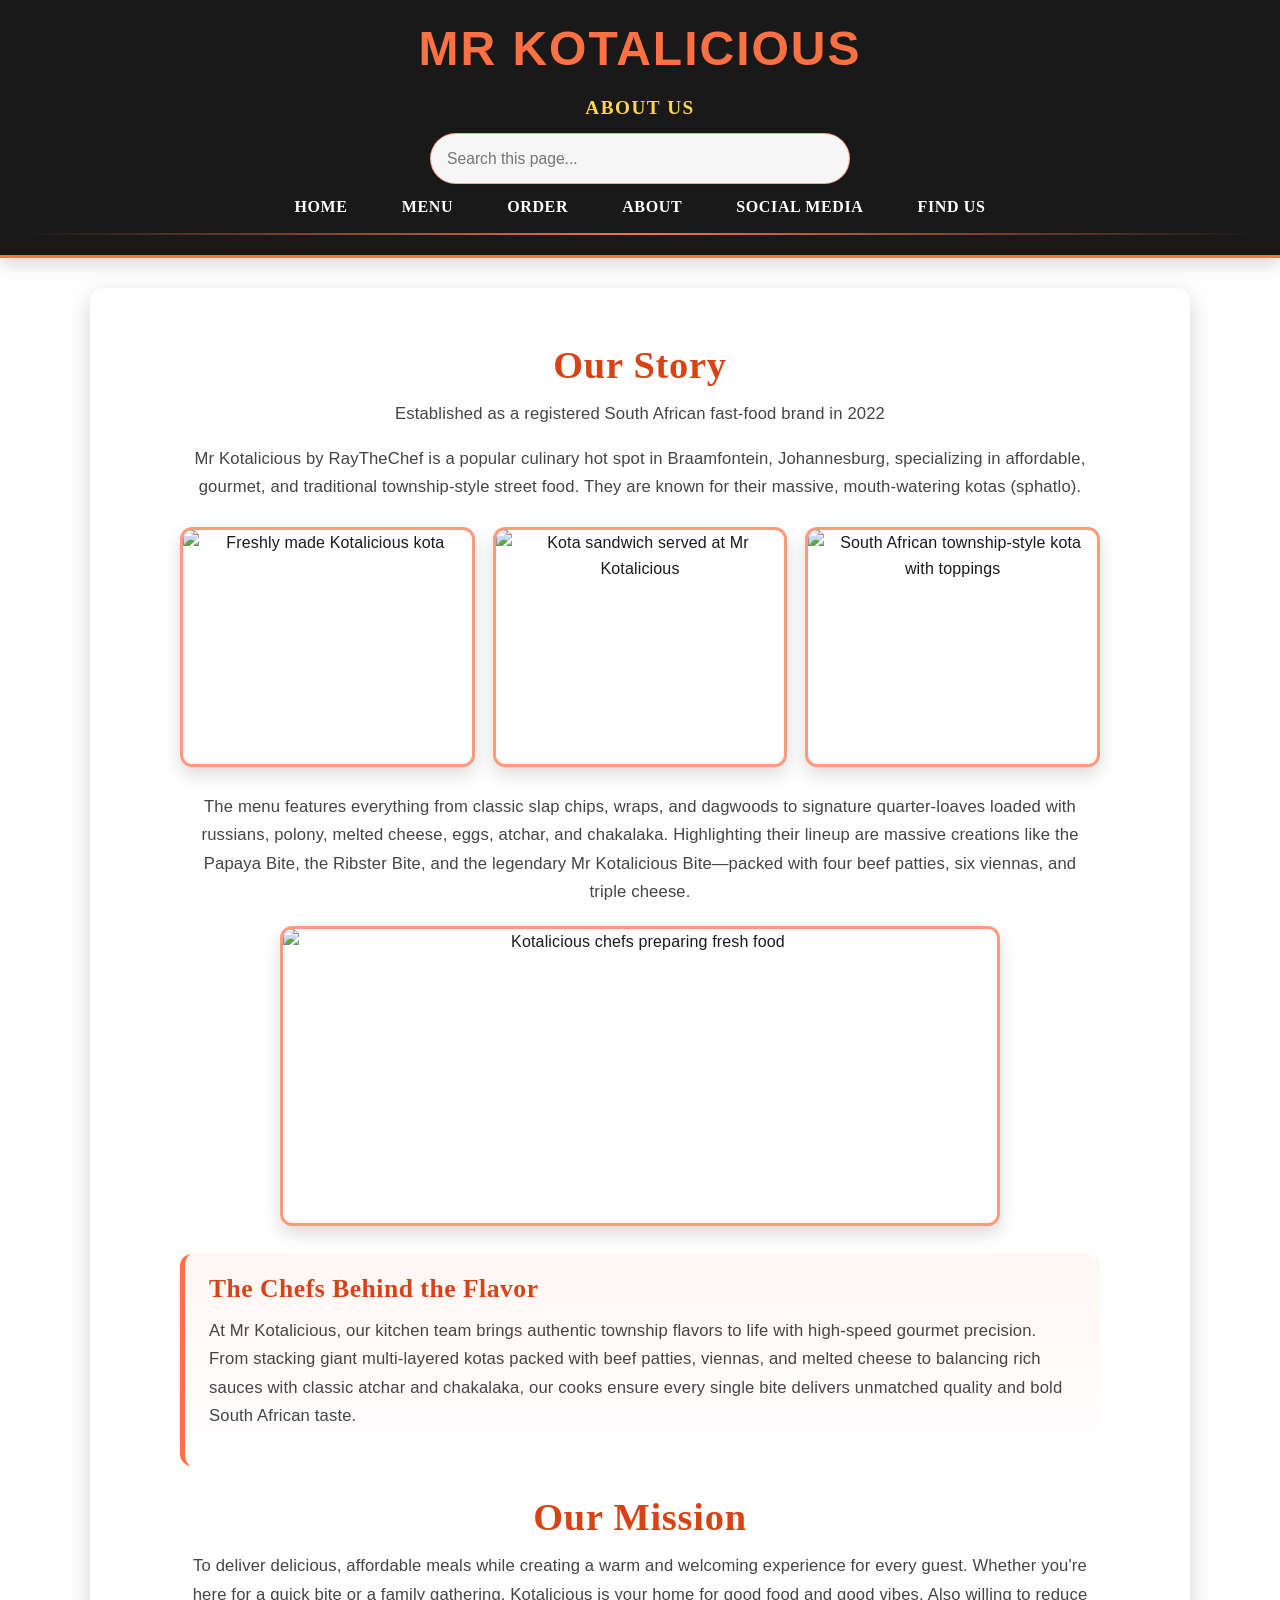
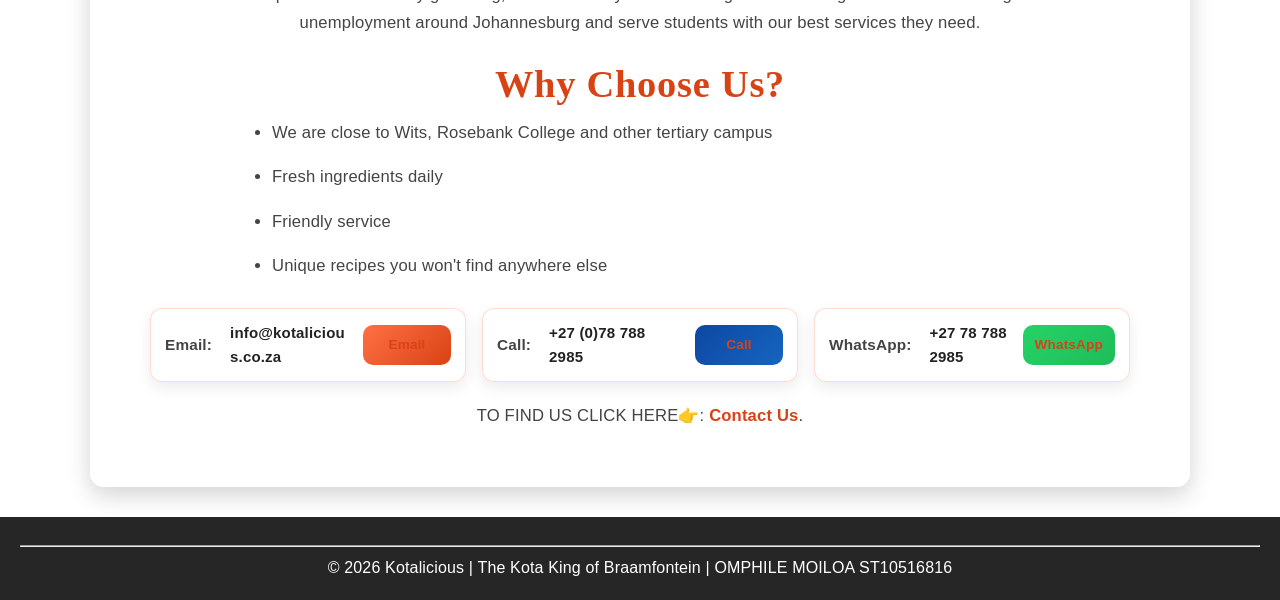
==== about.html @ 1988c243 "Complete website and SEO improvements Co-authored-by: Copilot <223556219+Copilot@users.noreply.githu" ====
<!DOCTYPE html>
<html lang="en">
<head>
  <meta charset="UTF-8">
  <meta name="viewport" content="width=device-width, initial-scale=1.0">
  <title>About Kotalicious | Braamfontein Kota Restaurant</title>
  <meta name="description" content="Meet Mr Kotalicious by RayTheChef, a Braamfontein restaurant serving affordable kotas and South African township street food since 2022.">
  <meta property="og:title" content="About Kotalicious | Braamfontein">
  <meta property="og:description" content="Learn about Mr Kotalicious, our story, chefs and freshly made township street food.">
  <meta property="og:type" content="website">
  <meta property="og:url" content="https://kotalicious.co.za/about.html">
  <link rel="canonical" href="https://kotalicious.co.za/about.html">
  <link rel="stylesheet" href="css/style.css">
</head>
<body class="about-page">
  <!-- Header and main navigation -->
  <header class="site-header">
    <div class="marquee">
      <h1>MR KOTALICIOUS</h1>
    </div>
    <h2>ABOUT US</h2>
    <div class="site-search">
      <input type="search" id="siteSearch" placeholder="Search this page..." aria-label="Search website content">
    </div>
    <!-- Navigation links -->
    <nav>
      <a href="home.html">Home</a>
      <a href="menu.html">Menu</a>
      <a href="order.html">Order</a>
      <a href="about.html">About</a>
      <a href="social-media.html">Social Media</a>
      <a href="find-us.html">Find Us</a>
    </nav>
    <hr color="orange">
  </header>

  <!-- About page story and company information -->
  <main>
    <h2>Our Story</h2>
    <p>Established as a registered South African fast-food brand in 2022</p>
    <p>
      Mr Kotalicious by RayTheChef is a popular culinary hot spot in Braamfontein, Johannesburg, specializing in affordable, gourmet, and traditional township-style street food.
      They are known for their massive, mouth-watering kotas (sphatlo).
    </p>

    <div class="about-gallery">
      <img src="images/kota1.jpeg" srcset="images/kota1.jpeg 1x, images/kota1.jpeg 2x" sizes="(max-width: 600px) 100vw, (max-width: 900px) 50vw, 33vw" alt="Freshly made Kotalicious kota" loading="lazy" decoding="async">
      <img src="images/kota2.jpeg" srcset="images/kota2.jpeg 1x, images/kota2.jpeg 2x" sizes="(max-width: 600px) 100vw, (max-width: 900px) 50vw, 33vw" alt="Kota sandwich served at Mr Kotalicious" loading="lazy" decoding="async">
      <img src="images/kota3.jpeg" srcset="images/kota3.jpeg 1x, images/kota3.jpeg 2x" sizes="(max-width: 600px) 100vw, (max-width: 900px) 50vw, 33vw" alt="South African township-style kota with toppings" loading="lazy" decoding="async">
    </div>

    <p>
      The menu features everything from classic slap chips, wraps, and dagwoods to signature quarter-loaves loaded with russians, polony, melted cheese, eggs, atchar, and chakalaka. Highlighting their lineup are massive creations like the Papaya Bite, the Ribster Bite, and the legendary Mr Kotalicious Bite—packed with four beef patties, six viennas, and triple cheese.
    </p>
    
    <picture>
      <source media="(max-width: 600px)" srcset="images/chefs.jpg">
      <img class="about-feature-image" src="images/chefs.jpg" srcset="images/chefs.jpg 1x, images/chefs.jpg 2x" sizes="(max-width: 600px) 100vw, 720px" alt="Kotalicious chefs preparing fresh food" loading="lazy" decoding="async">
    </picture>

    <div class="chefs-section">
  <h3>The Chefs Behind the Flavor</h3>
  <p>
    At Mr Kotalicious, our kitchen team brings authentic township flavors to life with high-speed gourmet precision. From stacking giant multi-layered kotas packed with beef patties, viennas, and melted cheese to balancing rich sauces with classic atchar and chakalaka, our cooks ensure every single bite delivers unmatched quality and bold South African taste.
  </p>
</div>

    <h2>Our Mission</h2>
    <p>
      To deliver delicious, affordable meals while creating a warm and welcoming experience for every guest. Whether you're here for a quick bite or a family gathering, Kotalicious is your home for good food and good vibes. Also willing to reduce unemployment around Johannesburg and serve students with our best services they need.
    </p>

    <h2>Why Choose Us?</h2>
    <ul>
      <li>We are close to Wits, Rosebank College and other tertiary campus</li>
      <li>Fresh ingredients daily</li>
      <li>Friendly service</li>
      <li>Unique recipes you won't find anywhere else</li>
    </ul>

    <div class="about-contact-strip">
      <div class="about-contact-item">
        <span>Email:</span>
        <strong>info@kotalicious.co.za</strong>
        <div class="about-contact-actions">
          <a class="about-action-btn email-btn" href="mailto:info@kotalicious.co.za">Email</a>
        </div>
      </div>

      <div class="about-contact-item">
        <span>Call:</span>
        <strong>+27 (0)78 788 2985</strong>
        <div class="about-contact-actions">
          <a class="about-action-btn call-btn" href="tel:+27787882985">Call</a>
        </div>
      </div>

      <div class="about-contact-item">
        <span>WhatsApp:</span>
        <strong>+27 78 788 2985</strong>
        <div class="about-contact-actions">
          <a class="about-action-btn whatsapp-btn-about" href="https://wa.me/27787882985" target="_blank" rel="noopener noreferrer">WhatsApp</a>
        </div>
      </div>
    </div>

     <p>TO FIND US CLICK HERE👉: <a href="find-us.html">Contact Us</a>.</P>
  </main>

  <footer>
    <hr>
    <p>&copy; 2026 Kotalicious | The Kota King of Braamfontein | OMPHILE MOILOA ST10516816</p>
  </footer>
  <script src="js/script.js"></script>
</body>
</html>
---- css/style.css ----
/*==========================================================
  BASE STYLES
  This file controls the shared layout, colour theme, spacing,
  background image behaviour, and page-wide visual effects.
==========================================================*/
    * {
      box-sizing: border-box;
    }

    /*==========================================================
      ANIMATION STYLES
    ==========================================================*/
    @keyframes fadeInUp {
      from {
        opacity: 0;
        transform: translateY(22px);
      }
      to {
        opacity: 1;
        transform: translateY(0);
      }
    }

    @keyframes floatUp {
      0%, 100% {
        transform: translateY(0px);
      }
      50% {
        transform: translateY(-6px);
      }
    }

    @keyframes pulseGlow {
      0% {
        box-shadow: 0 0 0 rgba(255, 112, 67, 0.1);
      }
      100% {
        box-shadow: 0 0 18px rgba(255, 112, 67, 0.28);
      }
    }

    @keyframes shimmer {
      0% {
        background-position: -200% 0;
      }
      100% {
        background-position: 200% 0;
      }
    }

    /*==========================================================
      GLOBAL PAGE SETTINGS
      Ensures the site fits correctly on all screen sizes and keeps
      the background image visible without horizontal overflow.
    ==========================================================*/
    html {
      margin: 0;
      padding: 0;
      overflow-x: hidden;
      scroll-behavior: smooth;
    }

    body {
      margin: 0;
      min-width: 320px;
      max-width: 100%;
      overflow-x: hidden;
      animation: fadeInUp 0.7s ease-out both;
    }

    /*==========================================================
      BACKGROUND IMAGES
      Relative paths are used because this stylesheet is inside the
      css folder. The image files live in the parent images folder.
    ==========================================================*/

    img, video, iframe, svg {
      display: block;
      max-width: 100%;
      height: auto;
    }

    a, button, input, textarea {
      max-width: 100%;
    }

    main {
      width: min(1200px, calc(100% - 24px));
      margin: 30px auto;
      animation: fadeInUp 0.8s ease-out both;
      background: transparent;
      border-radius: 16px;
      padding: 20px;
    }

    .site-header {
      width: 100%;
      position: relative;
      z-index: 50;
      overflow: visible;
      animation: fadeInUp 0.6s ease-out both;
    }

/* Animate heading from right to left */
    .move-heading {
      position: relative;
      display: inline-block;
      white-space: nowrap;
      animation: slideRightToLeft 8s linear infinite;
      font-size: 2.5em;
      color: #ff7043;
    }

    @keyframes slideRightToLeft {
      0% {
        transform: translateX(100%);   /* start off-screen to the right */
      }
      100% {
        transform: translateX(-100%);  /* move off-screen to the left */
      }
    }

    /*==========================================================
      NAVIGATION STYLES
    ==========================================================*/
    header {
      overflow: hidden; /* keeps text inside header while sliding */
      background: rgba(0, 0, 0, 0.85);
      color: white;
      padding: 20px;
      text-align: center;
      border-bottom: 3px solid #ff7043;
    }

    .site-search {
      display: flex;
      flex-direction: column;
      justify-content: center;
      width: min(100%, 420px);
      margin: 14px auto 8px;
      position: relative;
    }

    .site-search input {
      width: 100%;
      padding: 12px 16px;
      border-radius: 999px;
      border: 1px solid rgba(255, 112, 67, 0.6);
      background: rgba(255, 255, 255, 0.96);
      color: #222;
      font-size: 0.98rem;
      box-shadow: 0 4px 12px rgba(0, 0, 0, 0.08);
    }

    .site-search input:focus {
      outline: none;
      border-color: #ff7043;
      box-shadow: 0 0 0 3px rgba(255, 112, 67, 0.15);
    }

    .site-search-suggestions {
      position: absolute;
      top: calc(100% + 6px);
      left: 0;
      right: 0;
      display: flex;
      flex-wrap: wrap;
      gap: 8px;
      padding: 8px;
      background: rgba(255, 255, 255, 0.97);
      border: 1px solid rgba(255, 112, 67, 0.25);
      border-radius: 12px;
      box-shadow: 0 10px 20px rgba(0, 0, 0, 0.12);
      overflow: hidden;
      z-index: 30;
      display: none;
    }

    .search-suggestion-item {
      flex: 0 0 auto;
      text-align: center;
      background: #fff;
      border: 1px solid #ff7043;
      color: #333;
      padding: 8px 14px;
      font-size: 0.96rem;
      border-radius: 999px;
      cursor: pointer;
      transition: background 0.2s ease, color 0.2s ease, transform 0.2s ease;
    }

    .search-suggestion-item:hover {
      background: #fff2ee;
      color: #d84315;
      transform: translateY(-1px);
    }

    header h1 {
      font-size: 2.5em;
      color: #ff7043;
      margin-bottom: 10px;
      font-family: Arial, sans-serif;
    }

    nav {
      margin-top: 15px;
    }

    nav a {
      color: white;
      text-decoration: none;
      margin: 0 15px;
      font-size: 1.1em;
      transition: color 0.3s;
      font-family: Cinzel, serif;
    }

    nav a:hover {
      color: #ff7043;
      transform: translateY(-1px);
      transition: color 0.2s ease, transform 0.2s ease;
    }
    body {
      min-height: 100vh;
    }
     main {
      text-align: center;
      padding: 20px;
    }

    .video-wrap {
      display: flex;
      justify-content: center;
      align-items: center;
      width: 100%;
      margin: 20px auto;
      animation: floatUp 4s ease-in-out infinite;
    }

    video {
      width: min(80%, 600px);
      display: block;
      border: 3px solid #ff7043;
      border-radius: 10px;
      margin: 0 auto;
      box-shadow: 0 12px 26px rgba(0, 0, 0, 0.2);
    }

    /*==========================================================
      BUTTON STYLES
    ==========================================================*/
    .cta-buttons {
      margin: 30px 0;
      display: flex;
      justify-content: center;
      gap: 15px;
      flex-wrap: wrap;
    }

    .cta-buttons a {
      display: inline-block;
      padding: 12px 30px;
      background-color: #ff7043;
      color: white;
      text-decoration: none;
      font-size: 1.1em;
      font-weight: bold;
      border-radius: 25px;
      transition: background-color 0.3s ease, transform 0.2s ease, box-shadow 0.2s ease;
      border: 2px solid #ff7043;
      animation: pulseGlow 2.2s ease-in-out infinite alternate;
    }

    .cta-buttons a:hover {
      background-color: #e64a19;
      border-color: #e64a19;
      transform: translateY(-2px) scale(1.02);
    }

    .cta-buttons a.secondary {
      background-color: transparent;
      color: #ff7043;
    }

    .cta-buttons a.secondary:hover {
      background-color: #ff7043;
      color: white;
    }

    .hours-section {
      background-color: rgba(0, 0, 0, 0.66);
      padding: 30px;
      margin: 30px auto;
      border-radius: 10px;
      max-width: 500px;
      color: white;
    }

    .hours-section h3 {
      color: #ff7043;
      margin-top: 0;
      font-size: 1.5em;
    }

    .hours-section ul {
      list-style: none;
      padding: 0;
      margin: 15px 0;
    }

    .hours-section li {
      display: flex;
      justify-content: space-between;
      padding: 8px 0;
      border-bottom: 1px solid rgba(255, 112, 67, 0.3);
    }

    .hours-section li:last-child {
      border-bottom: none;
    }

    .hours-section .day {
      font-weight: bold;
    }

    .hours-section .time {
      color: #ff7043;
    }

    /*========================================================== menu styles ============================================*/
    /*==========================================================
      MENU & CARD STYLES
    ==========================================================*/
    .menu-grid {
      display: grid;
      grid-template-columns: repeat(3, minmax(0, 1fr));
      gap: 20px;
      margin-top: 20px;
    }

    .menu-card {
      background: rgba(255, 255, 255, 0.68);
      border-radius: 15px;
      padding: 15px;
      box-shadow: 0 6px 18px rgba(0, 0, 0, 0.2);
      text-align: left;
      color: #333;
      display: flex;
      flex-direction: column;
      height: 100%;
      transition: transform 0.25s ease, box-shadow 0.25s ease;
      animation: fadeInUp 0.7s ease-out both;
      cursor: pointer;
    }

    .menu-card:focus-visible {
      outline: 3px solid #ff7043;
      outline-offset: 4px;
    }

    .menu-card:hover {
      transform: translateY(-6px) scale(1.01);
      box-shadow: 0 12px 24px rgba(0, 0, 0, 0.22);
    }

    .menu-card img {
      width: 100%;
      height: 180px;
      object-fit: cover;
      border-radius: 10px;
      margin-bottom: 10px;
      display: block;
      transition: transform 0.3s ease, filter 0.3s ease;
    }

    .menu-card:hover img {
      transform: scale(1.02);
      filter: saturate(1.1);
    }

    .chips-card {
      margin: 0;
      max-width: none;
      width: 100%;
      min-height: 100%;
      display: flex;
      flex-direction: column;
    }

    .chips-image {
      width: 100%;
      height: 180px;
      object-fit: cover;
      border-radius: 10px;
      display: block;
      flex-shrink: 0;
    }

    .menu-card h3 {
      margin: 0 0 8px;
      color: #d84315;
    }

    .menu-card p {
      margin: 4px 0;
      line-height: 1.5;
      color: #FFD700;
    }

    .price {
      font-weight: bold;
      color: #0d47a1;
      margin-top: 8px;
    }

    .menu-cta-wrap {
      display: flex;
      justify-content: center;
      margin: 28px 0 10px;
    }

    .menu-order-btn {
      display: inline-block;
      width: min(100%, 420px);
      padding: 16px 28px;
      background: linear-gradient(135deg, #ff7043, #f4511e);
      color: #fff;
      text-decoration: none;
      text-align: center;
      font-weight: 700;
      font-size: 1.1rem;
      letter-spacing: 0.04em;
      text-transform: uppercase;
      border-radius: 12px;
      box-shadow: 0 8px 18px rgba(255, 112, 67, 0.25);
      transition: transform 0.2s ease, box-shadow 0.2s ease;
      animation: pulseGlow 2.4s ease-in-out infinite alternate;
    }

    .menu-order-btn:hover {
      transform: translateY(-2px) scale(1.01);
      box-shadow: 0 10px 22px rgba(255, 112, 67, 0.35);
    }

    .menu-lightbox {
      position: fixed;
      inset: 0;
      background: rgba(0, 0, 0, 0.82);
      display: none;
      align-items: center;
      justify-content: center;
      padding: 20px;
      z-index: 9999;
    }

    .menu-lightbox.is-open {
      display: flex;
    }

    .menu-lightbox-content {
      position: relative;
      width: min(90vw, 880px);
      background: rgba(255, 255, 255, 0.08);
      border-radius: 18px;
      padding: 18px;
      display: flex;
      align-items: center;
      justify-content: center;
      gap: 12px;
      box-shadow: 0 20px 45px rgba(0, 0, 0, 0.3);
    }

    .menu-lightbox-image-wrap {
      flex: 1;
      display: flex;
      align-items: center;
      justify-content: center;
      min-height: 320px;
      max-height: 70vh;
      overflow: hidden;
      border-radius: 12px;
      background: rgba(0, 0, 0, 0.22);
    }

    .menu-lightbox-image-wrap img {
      display: block;
      width: 100%;
      max-height: 70vh;
      object-fit: contain;
      border-radius: 12px;
      user-select: none;
      -webkit-user-drag: none;
    }

    .menu-lightbox-close,
    .menu-lightbox-arrow {
      border: none;
      background: rgba(255, 255, 255, 0.2);
      color: #fff;
      border-radius: 50%;
      width: 44px;
      height: 44px;
      font-size: 2rem;
      line-height: 1;
      cursor: pointer;
      transition: transform 0.2s ease, background 0.2s ease;
    }

    .menu-lightbox-close:hover,
    .menu-lightbox-arrow:hover {
      transform: scale(1.08);
      background: rgba(255, 255, 255, 0.3);
    }

    .menu-lightbox-close {
      position: absolute;
      top: 12px;
      right: 12px;
      z-index: 2;
    }

    .menu-lightbox-arrow {
      font-weight: 700;
      flex-shrink: 0;
    }

    @media (max-width: 768px) {
      .site-header {
        padding: 16px 12px 10px;
      }

      .site-header nav {
        gap: 8px 10px;
      }

      .site-header nav a {
        font-size: 0.82rem;
      }

      body {
        background-attachment: scroll;
      }

      main {
        width: min(100%, calc(100% - 18px));
        padding: 14px;
      }
    }

    @media (max-width: 480px) {
      .site-header h2 {
        font-size: 0.9rem;
      }

      .marquee h1 {
        font-size: 1.7rem;
      }

      .hours-section li,
      .hours-box li {
        flex-direction: column;
        align-items: flex-start;
        gap: 6px;
      }

      .cta-buttons a,
      .cta-button {
        width: 100%;
        text-align: center;
      }
    }

    /*======================================================order page styles============================================*/
    .site-header {
      background: rgba(0, 0, 0, 0.9);
      color: white;
      padding: 20px 20px 12px;
      text-align: center;
      border-bottom: 3px solid #ff7043;
      box-shadow: 0 4px 20px rgba(0, 0, 0, 0.2);
    }

    .marquee {
      overflow: hidden;
      white-space: nowrap;
      margin-bottom: 8px;
    }

    .marquee h1 {
      display: inline-block;
      color: #ff7043;
      font-size: clamp(2rem, 4vw, 3rem);
      font-family: Arial, sans-serif;
      letter-spacing: 2px;
      animation: slideRightToLeft 8s linear infinite;
      text-transform: uppercase;
    }

    .site-header h2 {
      color: #ffd54f;
      font-size: 1.2rem;
      letter-spacing: 0.08em;
      margin-bottom: 14px;
      text-transform: uppercase;
    }

    .site-header nav {
      display: flex;
      justify-content: center;
      flex-wrap: wrap;
      gap: 12px 18px;
      margin-top: 10px;
    }

    .site-header nav a {
      color: white;
      text-decoration: none;
      font-size: 1rem;
      font-weight: 700;
      letter-spacing: 0.04em;
      text-transform: uppercase;
      transition: color 0.3s ease;
    }

    .site-header nav a:hover {
      color: #ff7043;
    }

    .site-header hr {
      border: 0;
      height: 2px;
      background: linear-gradient(to right, transparent, #ff7043, transparent);
      margin-top: 14px;
    }

    body {
      background-image: url('../images/backmenu.jpg');
      background-size: cover;
      background-repeat: no-repeat;
      background-position: center center;
      background-attachment: fixed;
      color: #1a1a1a;
    }

    main {
      max-width: 1200px;
      margin: 30px auto;
      padding: 25px;
      background: rgba(255, 255, 255, 0.82);
      border-radius: 16px;
      box-shadow: 0 10px 30px rgba(0, 0, 0, 0.28);
    }

    .container {
      display: grid;
      grid-template-columns: minmax(0, 2fr) minmax(260px, 1fr);
      gap: 30px;
      align-items: start;
    }

    .order-section {
      background: rgba(255, 255, 255, 0.6);
      border-radius: 12px;
      padding: 10px 0;
    }

    .order-section h2 {
      color: #ff7043;
      margin-bottom: 20px;
      font-size: clamp(1.8rem, 3vw, 2.4rem);
      text-transform: uppercase;
      letter-spacing: 0.04em;
    }

    .customer-info {
      background: linear-gradient(180deg, rgba(255,247,244,0.8) 0%, rgba(255,255,255,0.68) 100%);
      padding: 22px 20px;
      border-radius: 12px;
      margin-bottom: 24px;
      border: 1px solid rgba(255, 112, 67, 0.2);
      border-left: 5px solid #ff7043;
      box-shadow: 0 5px 18px rgba(0, 0, 0, 0.06);
    }

    .customer-info h3,
    .menu-items h3,
    .summary-section h3 {
      color: #d84315;
      margin-bottom: 16px;
      font-size: 1.5rem;
      text-transform: uppercase;
    }

    .form-group {
      margin-bottom: 16px;
    }

    label {
      display: block;
      font-weight: 700;
      margin-bottom: 7px;
      color: #333;
    }

    input,
    textarea {
      width: 100%;
      padding: 12px 14px;
      border: 1px solid #e0d9d3;
      border-radius: 8px;
      font-size: 1rem;
      font-family: Arial, sans-serif;
      background: white;
      color: #222;
    }

    input:focus,
    textarea:focus {
      outline: none;
      border-color: #ff7043;
      box-shadow: 0 0 0 3px rgba(255, 112, 67, 0.12);
    }

    .menu-items {
      margin-top: 22px;
    }

    .menu-items p strong {
      color: #d84315;
      font-size: 0.95rem;
      letter-spacing: 0.04em;
    }

    .menu-items table {
      width: 100%;
      border-collapse: collapse;
      background: rgba(255, 255, 255, 0.68);
      border: 1px solid rgba(255, 112, 67, 0.25);
      border-radius: 12px;
      overflow: hidden;
      box-shadow: 0 5px 18px rgba(0, 0, 0, 0.08);
    }

    .menu-items td {
      padding: 18px 14px;
      vertical-align: top;
      border-bottom: 1px solid #f2e5dd;
      background: #fff;
    }

    .menu-items tr:last-child td {
      border-bottom: none;
    }

    .menu-items img {
      width: 220px;
      height: 180px;
      object-fit: cover;
      border-radius: 10px;
      border: 3px solid #ff7043;
      display: block;
      margin: 0 auto;
      box-shadow: 0 8px 18px rgba(0, 0, 0, 0.13);
    }

    .menu-items h3 {
      color: #ff7043;
      font-size: 1.3rem;
      margin-bottom: 8px;
    }

    .menu-items p {
      color: #555;
      line-height: 1.5;
      margin: 6px 0;
    }

    .menu-items strong {
      color: #0d47a1;
      font-size: 1.1rem;
    }

    .quantity-control {
      display: inline-flex;
      align-items: center;
      border: 1px solid #f0c7b8;
      border-radius: 8px;
      overflow: hidden;
      margin-top: 10px;
      background: #fffaf7;
    }

    .quantity-control button {
      background: #ff7043;
      color: white;
      border: none;
      width: 34px;
      height: 34px;
      font-size: 1.3rem;
      font-weight: bold;
      cursor: pointer;
      transition: background 0.25s ease;
    }

    .quantity-control button:hover {
      background: #e64a19;
    }

    .quantity-control input {
      width: 52px;
      height: 34px;
      border: none;
      border-left: 1px solid #f0c7b8;
      border-right: 1px solid #f0c7b8;
      padding: 0;
      text-align: center;
      font-weight: bold;
      color: #333;
      background: white;
    }

    .summary-section {
      background: linear-gradient(180deg, #fffaf7 0%, #fff 100%);
      padding: 22px 18px;
      border-radius: 12px;
      border: 2px solid #ff7043;
      position: sticky;
      top: 20px;
      box-shadow: 0 10px 24px rgba(0, 0, 0, 0.1);
      animation: fadeInUp 0.8s ease-out both;
    }

    .order-summary {
      max-height: 320px;
      overflow-y: auto;
      margin-bottom: 16px;
      padding: 12px;
      background: white;
      border: 1px solid #f2e5dd;
      border-radius: 8px;
      color: #555;
    }

    .summary-item {
      display: flex;
      justify-content: space-between;
      gap: 12px;
      padding: 10px 0;
      border-bottom: 1px solid #f2e5dd;
      font-size: 0.95rem;
    }

    .summary-item:last-child {
      border-bottom: none;
    }

    .summary-total {
      background: linear-gradient(135deg, #ff7043, #f4511e);
      color: white;
      padding: 14px 16px;
      border-radius: 8px;
      text-align: center;
      font-size: 1.2rem;
      font-weight: bold;
      margin-bottom: 16px;
      box-shadow: 0 8px 18px rgba(255, 112, 67, 0.25);
    }

    .whatsapp-btn {
      width: 100%;
      padding: 15px 18px;
      background: #25d366;
      color: white;
      border: none;
      border-radius: 8px;
      font-size: 1.05rem;
      font-weight: bold;
      letter-spacing: 0.03em;
      cursor: pointer;
      transition: transform 0.2s ease, background 0.2s ease;
      display: flex;
      align-items: center;
      justify-content: center;
      gap: 10px;
      animation: pulseGlow 2.5s ease-in-out infinite alternate;
    }

    .whatsapp-btn:hover {
      background: #1ebc5a;
      transform: translateY(-1px);
    }

    .whatsapp-btn:disabled {
      background: #cfd8dc;
      cursor: not-allowed;
      transform: none;
    }

    .empty-message {
      color: #999;
      text-align: center;
      padding: 20px 10px;
      font-style: italic;
    }

    @media (max-width: 900px) {
      .container {
        grid-template-columns: 1fr;
      }

      .summary-section {
        position: relative;
        top: auto;
      }
    }

    @media (max-width: 600px) {
      .site-header {
        padding: 18px 12px 10px;
      }

      .site-header nav {
        gap: 8px 12px;
      }

      .site-header nav a {
        font-size: 0.82rem;
      }

      .menu-items img {
        width: 100%;
        max-width: 220px;
      }

      .menu-items td {
        display: block;
        width: 100%;
      }

      .menu-items table,
      .menu-items tbody,
      .menu-items tr {
        display: block;
      }

      .menu-items tr {
        margin-bottom: 12px;
      }
    }

        /*======================================================about page styles============================================*/

    .about-page main {
      padding: 30px 20px 40px;
      text-align: center;
      max-width: 1100px;
      margin: 30px auto;
      background: rgba(255, 255, 255, 0.68);
      border-radius: 14px;
      box-shadow: 0 8px 24px rgba(0, 0, 0, 0.18);
    }

    .about-page main h2 {
      color: #d84315;
      margin: 24px 0 12px;
      font-size: clamp(1.8rem, 3vw, 2.4rem);
    }

    .about-page main p,
    .about-page main li {
      color: #444;
      line-height: 1.7;
      max-width: 900px;
      margin: 0 auto 16px;
      font-size: 1.04rem;
    }

    .about-page .about-gallery {
      display: grid;
      grid-template-columns: repeat(auto-fit, minmax(220px, 1fr));
      gap: 18px;
      margin: 26px auto;
      max-width: 920px;
    }

    .about-page .about-gallery img,
    .about-page .about-feature-image {
      width: 100%;
      height: 240px;
      object-fit: cover;
      border-radius: 12px;
      box-shadow: 0 8px 18px rgba(0, 0, 0, 0.14);
      border: 3px solid rgba(255, 112, 67, 0.7);
      display: block;
      transition: transform 0.3s ease, box-shadow 0.3s ease;
      animation: fadeInUp 0.8s ease-out both;
    }

    .about-page .about-gallery img:hover,
    .about-page .about-feature-image:hover {
      transform: scale(1.02) translateY(-2px);
      box-shadow: 0 12px 24px rgba(0, 0, 0, 0.18);
    }

    .about-page .about-feature-image {
      max-width: 720px;
      margin: 20px auto;
      height: 300px;
    }

    .about-page .chefs-section {
      background: linear-gradient(180deg, #fff7f4 0%, #ffffff 100%);
      border-left: 5px solid #ff7043;
      border-radius: 12px;
      padding: 20px 24px;
      margin: 28px auto;
      max-width: 920px;
      text-align: left;
      animation: fadeInUp 0.8s ease-out both;
      transition: transform 0.25s ease;
    }

    .about-page .chefs-section:hover {
      transform: translateY(-3px);
    }

    .about-page .chefs-section h3 {
      color: #d84315;
      margin-bottom: 12px;
      font-size: 1.6rem;
    }

    .about-page ul {
      max-width: 780px;
      margin: 0 auto 20px;
      padding-left: 22px;
      text-align: left;
    }

    .about-page a {
      color: #d84315;
      font-weight: bold;
      text-decoration: none;
    }

    .about-contact-strip {
      display: flex;
      flex-wrap: wrap;
      justify-content: center;
      gap: 16px;
      margin: 28px auto 20px;
      max-width: 980px;
    }

    .about-contact-item {
      display: flex;
      align-items: center;
      gap: 12px;
      background: rgba(255, 255, 255, 0.8);
      border: 1px solid rgba(255, 112, 67, 0.25);
      border-radius: 12px;
      padding: 12px 14px;
      box-shadow: 0 6px 16px rgba(0, 0, 0, 0.08);
      min-width: 260px;
      flex: 1 1 260px;
      justify-content: space-between;
    }

    .about-contact-item span {
      color: #444;
      font-weight: 700;
      font-size: 0.96rem;
      margin-right: 6px;
    }

    .about-contact-item strong {
      color: #222;
      font-size: 0.94rem;
      flex: 1;
      min-width: 0;
      overflow-wrap: anywhere;
      text-align: left;
    }

    .about-contact-actions {
      display: flex;
      justify-content: flex-end;
      flex-shrink: 0;
    }

    .about-action-btn {
      display: inline-flex;
      align-items: center;
      justify-content: center;
      min-width: 88px;
      padding: 9px 12px;
      border-radius: 10px;
      color: #fff;
      font-size: 0.85rem;
      font-weight: 700;
      text-decoration: none;
      transition: transform 0.2s ease, filter 0.2s ease;
    }

    .about-action-btn:hover {
      transform: translateY(-1px);
      filter: brightness(1.05);
    }

    .email-btn {
      background: linear-gradient(135deg, #ff7043, #d84315);
    }

    .call-btn {
      background: linear-gradient(135deg, #0d47a1, #1565c0);
    }

    .whatsapp-btn-about {
      background: linear-gradient(135deg, #25d366, #1ebc5a);
    }

    @media (max-width: 640px) {
      .about-contact-item {
        flex-direction: column;
        align-items: flex-start;
      }

      .about-contact-actions {
        width: 100%;
        justify-content: stretch;
      }

      .about-action-btn {
        width: 100%;
      }
    }

        /*======================================================social media page styles============================================*/

    .social-page main {
      max-width: 1200px;
      margin: 30px auto;
      padding: 20px;
    }

    .social-page .testimonials-header {
      text-align: center;
      background: rgba(255, 255, 255, 0.7);
      padding: 30px;
      border-radius: 12px;
      margin-bottom: 30px;
      box-shadow: 0 4px 15px rgba(0, 0, 0, 0.25);
      border-top: 4px solid #ff7043;
    }

    .social-page .testimonials-header h2 {
      color: #ff7043;
      font-size: clamp(1.8rem, 3vw, 2.4rem);
      margin-bottom: 10px;
    }

    .social-page .testimonials-header p {
      color: #666;
      font-size: 1.05em;
      line-height: 1.6;
    }

    .social-page .testimonials-container {
      display: grid;
      grid-template-columns: repeat(auto-fit, minmax(280px, 1fr));
      gap: 20px;
      margin-bottom: 40px;
      justify-items: center;
      align-items: stretch;
    }

    .social-page .testimonial-card {
      background: rgba(255, 255, 255, 0.68);
      padding: 20px;
      border-radius: 12px;
      box-shadow: 0 6px 18px rgba(0, 0, 0, 0.15);
      border-left: 5px solid #ff7043;
      position: relative;
      overflow: hidden;
      animation: fadeInUp 0.8s ease-out both;
      transition: transform 0.25s ease, box-shadow 0.25s ease;
      display: flex;
      flex-direction: column;
      align-items: center;
      text-align: center;
      width: min(100%, 360px);
      max-width: 100%;
    }

    .social-page .testimonial-card:hover {
      transform: translateY(-5px);
      box-shadow: 0 12px 24px rgba(0, 0, 0, 0.18);
    }

    .social-page .social-gallery-item {
      cursor: pointer;
    }

    .social-page .social-gallery-item:focus-visible {
      outline: 3px solid #ff7043;
      outline-offset: 4px;
    }

    .social-page .testimonial-card::before {
      content: '"';
      position: absolute;
      top: 8px;
      right: 18px;
      font-size: 3em;
      color: #ff7043;
      opacity: 0.24;
    }

    .social-page .testimonial-card img {
      width: min(100%, 300px);
      height: 200px;
      object-fit: cover;
      border-radius: 10px;
      border: 3px solid rgba(255, 112, 67, 0.7);
      margin: 0 auto 16px;
      display: block;
      order: 0;
    }

    .social-page .stars {
      color: #ffc107;
      font-size: 1.25em;
      margin-bottom: 12px;
      letter-spacing: 2px;
      order: 1;
    }

    .social-page .testimonial-card p {
      color: #444;
      font-size: 0.98rem;
      line-height: 1.7;
      margin-bottom: 15px;
      order: 2;
      width: 100%;
    }

    .social-page .customer-info {
      display: flex;
      align-items: center;
      justify-content: center;
      gap: 12px;
      padding-top: 12px;
      border-top: 1px solid #f0e1d8;
      width: 100%;
      order: 3;
    }

    .social-page .customer-info div:first-child {
      width: 46px;
      height: 46px;
      border-radius: 50%;
      background: #ff7043;
      color: white;
      display: flex;
      align-items: center;
      justify-content: center;
      font-weight: bold;
      font-size: 1.05rem;
      flex-shrink: 0;
    }

    .social-page .customer-info h4 {
      margin: 0;
      color: #333;
      font-size: 1rem;
    }

    .social-page .customer-info p {
      margin: 2px 0 0;
      color: #888;
      font-size: 0.85rem;
    }

    .social-page .social-media-section {
      background: rgba(249, 247, 247, 0.68);
      padding: 30px;
      border-radius: 12px;
      box-shadow: 0 4px 15px rgba(0, 0, 0, 0.2);
      margin-bottom: 30px;
    }

    .social-page .social-media-section h2 {
      color: #ff7043;
      font-size: clamp(1.7rem, 2.4vw, 2.2rem);
      text-align: center;
      margin-bottom: 26px;
    }

    .social-page .social-buttons {
      display: grid;
      grid-template-columns: repeat(auto-fit, minmax(260px, 1fr));
      gap: 20px;
      margin-bottom: 30px;
    }

    .social-page .social-buttons a {
      display: flex;
      align-items: center;
      justify-content: center;
      gap: 10px;
      padding: 18px 20px;
      border-radius: 10px;
      text-decoration: none;
      color: white;
      font-weight: bold;
      font-size: 1.03rem;
      transition: transform 0.2s ease, box-shadow 0.2s ease;
      box-shadow: 0 5px 14px rgba(0, 0, 0, 0.15);
      min-height: 64px;
      border: 2px solid transparent;
      opacity: 1;
      visibility: visible;
    }

    .social-page .social-buttons a:hover {
      transform: translateY(-3px) scale(1.01);
      box-shadow: 0 8px 18px rgba(0, 0, 0, 0.2);
    }

    /* Facebook button styling */
    .social-page .social-btn.facebook-btn {
      background: linear-gradient(135deg, #1877F2 0%, #0A66C2 100%);
    }

    /* TikTok button styling */
    .social-page .social-btn.tiktok-btn {
      background: linear-gradient(135deg, #000000 0%, #25F4EE 100%);
      color: #ffffff;
      border-color: rgba(255, 255, 255, 0.2);
    }

    .social-page .social-feeds {
      display: grid;
      grid-template-columns: repeat(auto-fit, minmax(280px, 1fr));
      gap: 20px;
    }

    .social-page .feed-container {
      background: rgba(0, 0, 0, 0.9);
      padding: 18px 16px;
      border-radius: 10px;
      text-align: center;
      color: white;
      min-height: 210px;
      display: flex;
      flex-direction: column;
      align-items: center;
      justify-content: center;
      border: 1px solid rgba(255, 112, 67, 0.35);
    }

    .social-page .feed-container div:first-child {
      font-size: 1.3em;
      font-weight: bold;
      margin-bottom: 8px;
      color: #ff7043;
    }

    .social-page .feed-container .feed-description,
    .social-page .feed-container p {
      color: #e8e8e8;
      line-height: 1.7;
      margin-bottom: 16px;
      font-size: 0.96rem;
    }

    .social-page .feed-container a {
      display: inline-block;
      padding: 10px 18px;
      background: #ff7043;
      color: white;
      text-decoration: none;
      border-radius: 7px;
      font-weight: bold;
      margin-top: 4px;
    }

    .social-page .rating-section {
      text-align: center;
      margin-top: 30px;
      padding: 26px 20px;
      background: linear-gradient(135deg, #ff7043 0%, #e64a19 100%);
      border-radius: 12px;
      color: white;
      box-shadow: 0 8px 18px rgba(228, 82, 30, 0.25);
    }

    .social-page .rating-section h3 {
      font-size: 1.6em;
      margin-bottom: 10px;
    }

    .social-page .rating-section .stars {
      color: #ffe082;
      font-size: 2em;
      letter-spacing: 5px;
      margin-bottom: 10px;
    }

    .social-page .rating-section img {
      display: block;
      width: min(100%, 650px);
      height: 200px;
      object-fit: cover;
      border-radius: 12px;
      margin: 14px auto 12px;
      border: 3px solid rgba(255, 255, 255, 0.5);
    }

    .social-page .social-order-wrap {
      display: flex;
      justify-content: center;
      margin-top: 20px;
    }

    .social-page .social-order-btn {
      display: inline-block;
      width: min(100%, 420px);
      padding: 16px 28px;
      border-radius: 12px;
      background: linear-gradient(135deg, #ff7043, #f4511e);
      color: #ffffff;
      text-decoration: none;
      text-transform: uppercase;
      letter-spacing: 0.04em;
      font-weight: 700;
      text-align: center;
      box-shadow: 0 8px 18px rgba(255, 112, 67, 0.25);
      transition: transform 0.2s ease, box-shadow 0.2s ease;
      animation: pulseGlow 2.5s ease-in-out infinite alternate;
    }

    .social-page .social-order-btn:hover {
      transform: translateY(-2px);
      box-shadow: 0 10px 22px rgba(255, 112, 67, 0.35);
    }

    @media (max-width: 768px) {
      .social-page .testimonials-container,
      .social-page .social-buttons,
      .social-page .social-feeds {
        grid-template-columns: 1fr;
      }

      .social-page .testimonial-card {
        width: 100%;
      }

      .social-page .testimonial-card img {
        width: min(100%, 260px);
      }

      .social-page .testimonials-header,
      .social-page .social-media-section {
        padding: 22px 16px;
      }
    }

            /*======================================================find us page styles============================================*/

    /*==========================================================
      BORDER & PANEL STYLES
    ==========================================================*/
    .find-us-container {
      display: grid;
      grid-template-columns: 1fr 1fr;
      gap: 30px;
    }

    .info-section {
      background: rgba(255, 255, 255, 0.7);
      padding: 30px;
      border-radius: 10px;
      box-shadow: 0 4px 15px rgba(0, 0, 0, 0.3);
      animation: fadeInUp 0.8s ease-out both;
      transition: transform 0.25s ease;
    }

    .info-section:hover,
    .map-section:hover {
      transform: translateY(-4px);
    }

    .info-section h2 {
      color: #ff7043;
      font-size: 1.8em;
      margin-bottom: 20px;
      border-bottom: 3px solid #ff7043;
      padding-bottom: 10px;
    }

    .address-box {
      background: #f9f9f9;
      padding: 20px;
      border-left: 4px solid #ff7043;
      border-radius: 5px;
      margin-bottom: 20px;
    }

    .address-box h3 {
      color: #ff7043;
      margin-bottom: 10px;
      font-size: 1.3em;
    }

    .address-box p {
      color: #333;
      font-size: 1.1em;
      line-height: 1.8;
      margin: 5px 0;
    }

    .contact-info {
      margin-top: 20px;
      padding-top: 20px;
      border-top: 2px solid #eee;
      display: flex;
      flex-direction: column;
      gap: 12px;
    }

    .contact-row {
      display: flex;
      align-items: center;
      justify-content: space-between;
      gap: 12px;
      background: rgba(255, 255, 255, 0.8);
      border: 1px solid rgba(255, 112, 67, 0.2);
      border-radius: 10px;
      padding: 12px 14px;
      box-shadow: 0 4px 10px rgba(0, 0, 0, 0.04);
    }

    .contact-text {
      flex: 1;
      color: #555;
      font-size: 1em;
      line-height: 1.6;
    }

    .contact-info strong {
      color: #ff7043;
    }

    .contact-action-btn {
      display: inline-flex;
      align-items: center;
      justify-content: center;
      min-width: 88px;
      padding: 9px 12px;
      border-radius: 8px;
      color: #fff;
      text-decoration: none;
      font-weight: 700;
      font-size: 0.85rem;
      transition: transform 0.2s ease, filter 0.2s ease;
      flex-shrink: 0;
    }

    .contact-action-btn:hover {
      transform: translateY(-1px);
      filter: brightness(1.05);
    }

    .call-btn {
      background: linear-gradient(135deg, #0d47a1, #1565c0);
    }

    .email-btn {
      background: linear-gradient(135deg, #ff7043, #d84315);
    }

    .whatsapp-btn-about {
      background: linear-gradient(135deg, #25d366, #1ebc5a);
    }

    .hours-box {
      background: #f9f9f9;
      padding: 20px;
      border-left: 4px solid #ff7043;
      border-radius: 5px;
    }

    .hours-box h3 {
      color: #ff7043;
      margin-bottom: 15px;
      font-size: 1.3em;
    }

    .hours-box ul {
      list-style: none;
      padding: 0;
    }

    .hours-box li {
      display: flex;
      justify-content: space-between;
      padding: 10px 0;
      border-bottom: 1px solid #eee;
      color: #333;
    }

    .hours-box li:last-child {
      border-bottom: none;
    }

    .day {
      font-weight: bold;
      color: #333;
    }

    .time {
      color: #ff7043;
      font-weight: bold;
    }

    .status {
      margin-top: 15px;
      padding: 10px;
      text-align: center;
      border-radius: 5px;
      font-weight: bold;
    }

    .status.open {
      background-color: #c8e6c9;
      color: #2e7d32;
    }

    .status.closed {
      background-color: #ffccbc;
      color: #d84315;
    }

    .map-section {
      background: rgba(255, 255, 255, 0.7);
      padding: 30px;
      border-radius: 10px;
      box-shadow: 0 4px 15px rgba(0, 0, 0, 0.3);
      display: flex;
      flex-direction: column;
      animation: fadeInUp 0.9s ease-out both;
      transition: transform 0.25s ease;
    }

    .map-section h2 {
      color: #ff7043;
      font-size: 1.8em;
      margin-bottom: 20px;
      border-bottom: 3px solid #ff7043;
      padding-bottom: 10px;
    }

    .map-container {
      width: 100%;
      height: 400px;
      border-radius: 8px;
      overflow: hidden;
      box-shadow: 0 2px 8px rgba(0, 0, 0, 0.2);
    }

    .map-container iframe {
      width: 100%;
      height: 100%;
      border: none;
    }

    .cta-section {
      margin-top: 20px;
      text-align: center;
    }

    .cta-button {
      display: inline-block;
      padding: 12px 30px;
      background-color: #ff7043;
      color: white;
      text-decoration: none;
      font-size: 1.1em;
      font-weight: bold;
      border-radius: 25px;
      transition: background-color 0.3s ease, transform 0.2s ease, box-shadow 0.2s ease;
      border: 2px solid #ff7043;
      margin: 10px;
      animation: pulseGlow 2.6s ease-in-out infinite alternate;
    }

    .cta-button:hover {
      background-color: #e64a19;
      border-color: #e64a19;
      transform: translateY(-2px) scale(1.01);
    }

    .cta-button.secondary {
      background-color: transparent;
      color: #ff7043;
    }

    .cta-button.secondary:hover {
      background-color: #ff7043;
      color: white;
    }

    footer {
      text-align: center;
      padding: 20px;
      background: rgba(0, 0, 0, 0.85);
      color: white;
      margin-top: 30px;
    }

    @media (max-width: 768px) {
      .find-us-container {
        grid-template-columns: 1fr;
      }

      .map-container {
        height: 300px;
      }

      header h1 {
        font-size: 1.8em;
      }

      nav a {
        display: block;
        margin: 10px 0;
      }
    }

/*==========================================================
  SHARED RESPONSIVE FOUNDATION
==========================================================*/
:root {
  --font-body: "Trebuchet MS", "Segoe UI", sans-serif;
  --font-display: Georgia, "Times New Roman", serif;
  --text-base: 1rem;
  --text-small: 0.875rem;
  --space-1: 0.5rem;
  --space-2: 0.75rem;
  --space-3: 1rem;
  --space-4: 1.5rem;
  --space-5: 2rem;
  --ink: #1a1a1a;
  --focus-ring: rgba(255, 112, 67, 0.35);
}

*,
*::before,
*::after {
  box-sizing: border-box;
}

html {
  font-size: 100%;
  scroll-behavior: smooth;
}

body,
h1,
h2,
h3,
h4,
p,
ul,
ol,
figure {
  margin: 0;
}

body {
  color: var(--ink);
  font-family: var(--font-body);
  font-size: var(--text-base);
  line-height: 1.6;
  letter-spacing: 0.01em;
}

h1,
h2,
h3,
h4 {
  font-family: var(--font-display);
  font-weight: 700;
  line-height: 1.2;
  letter-spacing: 0.02em;
}

h1 { font-size: clamp(2rem, 4vw, 3rem); }
h2 { font-size: clamp(1.6rem, 3vw, 2.35rem); }
h3 { font-size: clamp(1.25rem, 2vw, 1.6rem); }

ul,
ol { padding-left: var(--space-4); }

button,
input,
textarea,
select {
  font: inherit;
}

a:focus-visible,
button:focus-visible,
input:focus-visible,
textarea:focus-visible,
select:focus-visible {
  outline: 3px solid var(--focus-ring);
  outline-offset: 3px;
}

img,
video,
iframe {
  max-width: 100%;
}

img {
  height: auto;
  object-fit: cover;
}

main {
  width: min(1200px, calc(100% - 2rem));
  margin-inline: auto;
}

.site-header nav,
.cta-buttons,
.cta-section,
.menu-cta-wrap {
  display: flex;
  align-items: center;
  justify-content: center;
  flex-wrap: wrap;
  gap: var(--space-2) var(--space-4);
}

@media (min-width: 901px) {
  main { padding: var(--space-5); }
}

@media (min-width: 601px) and (max-width: 900px) {
  main {
    width: min(100% - 1.5rem, 760px);
    padding: var(--space-4);
  }

  .menu-grid { grid-template-columns: repeat(2, minmax(0, 1fr)); }
  .find-us-container,
  .container { grid-template-columns: 1fr; }
  .summary-section { position: static; }
}

@media (max-width: 600px) {
  body {
    font-size: 0.95rem;
    background-attachment: scroll;
  }

  main {
    width: min(100% - 1rem, 540px);
    padding: var(--space-3);
    margin-block: var(--space-4);
  }

  .site-header { padding-inline: var(--space-3); }
  .site-header nav { gap: var(--space-1) var(--space-2); }
  .site-header nav a { font-size: var(--text-small); }

  .menu-grid,
  .find-us-container,
  .container,
  .social-page .testimonials-container,
  .social-page .social-buttons,
  .social-page .social-feeds { grid-template-columns: 1fr; }

  .hours-section,
  .info-section,
  .map-section,
  .social-page .social-media-section { padding: var(--space-4); }

  .hours-section li,
  .hours-box li {
    align-items: flex-start;
    flex-direction: column;
    gap: var(--space-1);
  }

  .cta-buttons a,
  .cta-button,
  .menu-order-btn,
  .social-order-btn { width: 100%; }

  .map-container { height: 18rem; }
}

@media (prefers-reduced-motion: reduce) {
  *,
  *::before,
  *::after {
    animation-duration: 0.01ms !important;
    animation-iteration-count: 1 !important;
    scroll-behavior: auto !important;
    transition-duration: 0.01ms !important;
  }
}
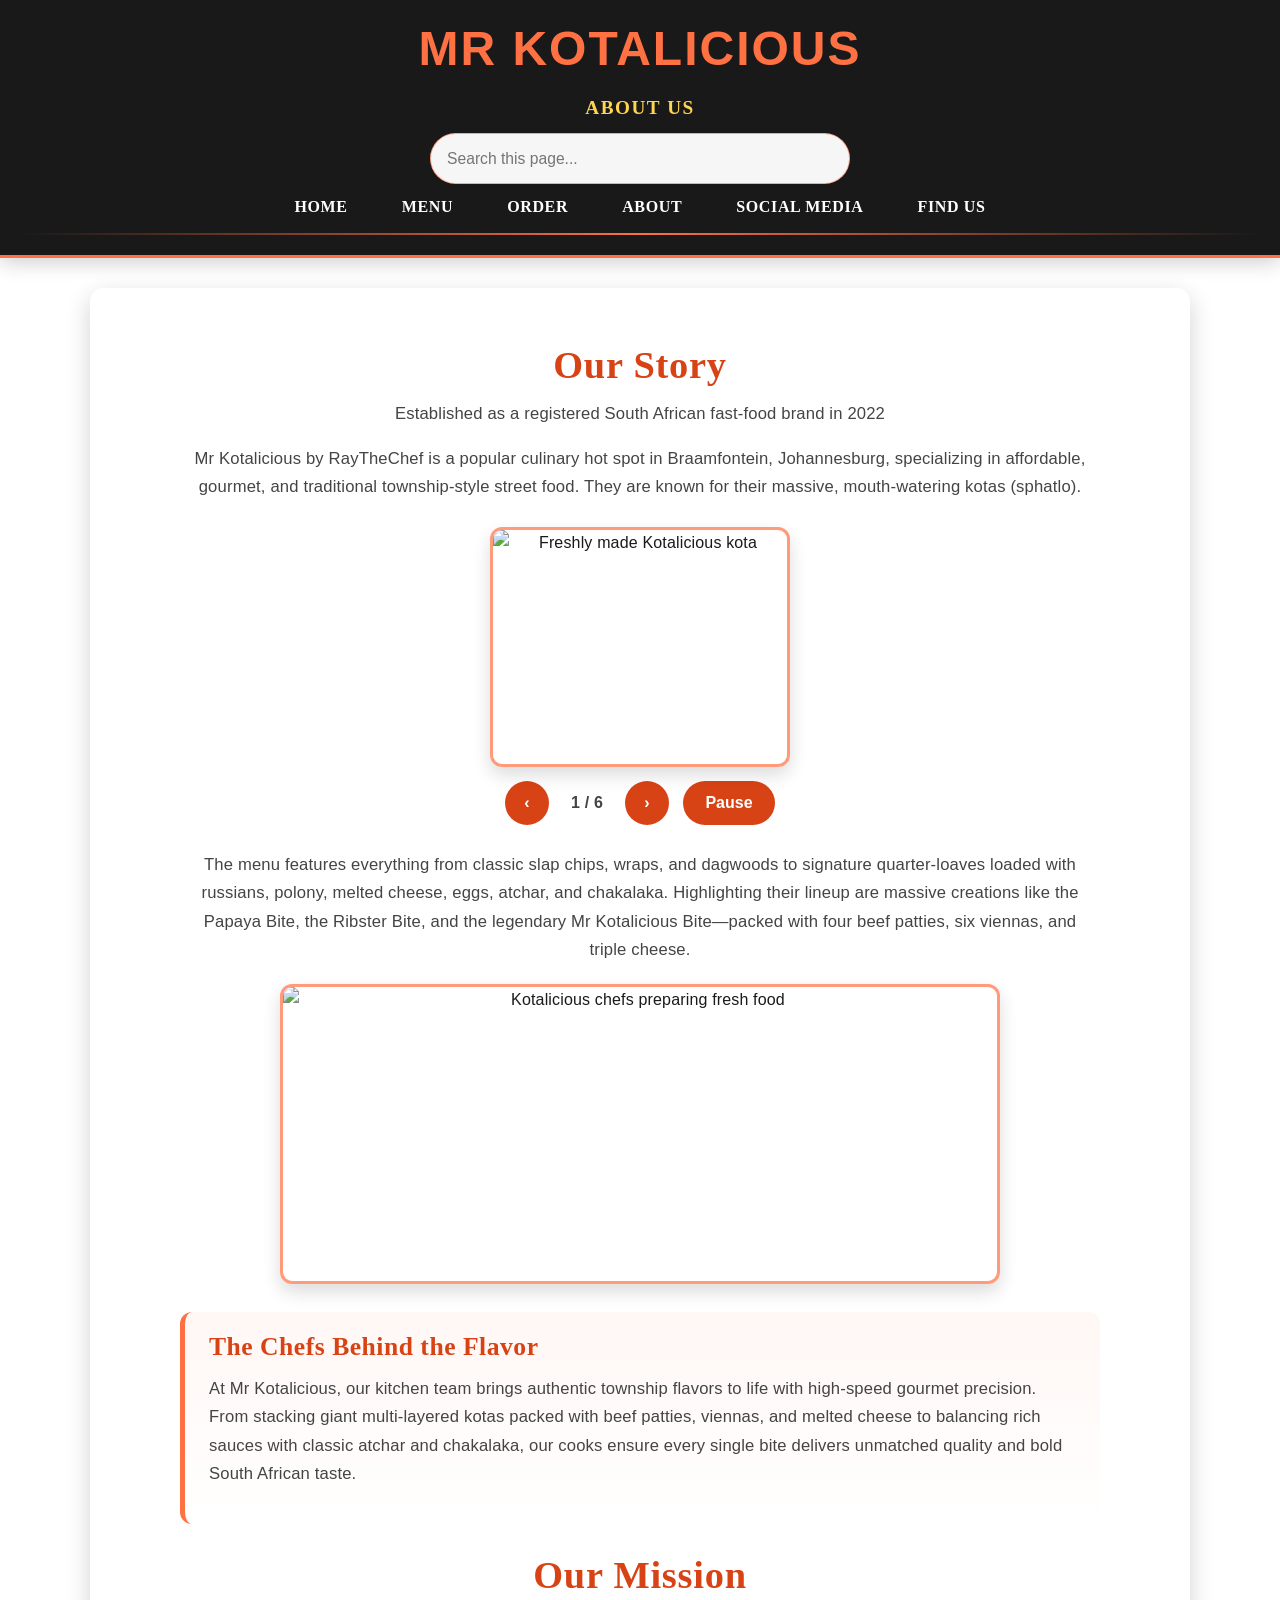
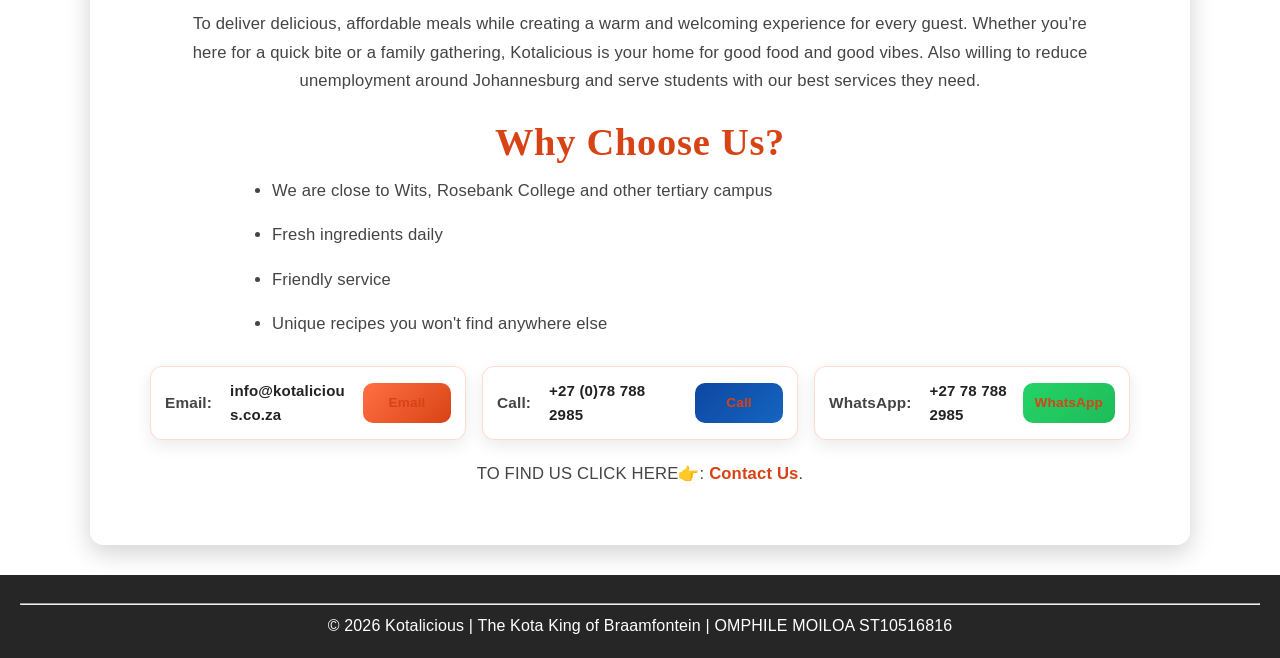
==== commit bfbb1962: "deleting unwanted images" ====
--- a/about.html
+++ b/about.html
@@ -43,10 +43,31 @@
       They are known for their massive, mouth-watering kotas (sphatlo).
     </p>
 
-    <div class="about-gallery">
-      <img src="images/kota1.jpeg" srcset="images/kota1.jpeg 1x, images/kota1.jpeg 2x" sizes="(max-width: 600px) 100vw, (max-width: 900px) 50vw, 33vw" alt="Freshly made Kotalicious kota" loading="lazy" decoding="async">
-      <img src="images/kota2.jpeg" srcset="images/kota2.jpeg 1x, images/kota2.jpeg 2x" sizes="(max-width: 600px) 100vw, (max-width: 900px) 50vw, 33vw" alt="Kota sandwich served at Mr Kotalicious" loading="lazy" decoding="async">
-      <img src="images/kota3.jpeg" srcset="images/kota3.jpeg 1x, images/kota3.jpeg 2x" sizes="(max-width: 600px) 100vw, (max-width: 900px) 50vw, 33vw" alt="South African township-style kota with toppings" loading="lazy" decoding="async">
+    <div class="about-gallery" role="region" aria-label="Kotalicious food photo slideshow" aria-roledescription="carousel">
+      <figure class="about-slide" role="group" aria-roledescription="slide" aria-label="1 of 6">
+        <img src="images/kota1.jpeg" alt="Freshly made Kotalicious kota" loading="lazy" decoding="async">
+      </figure>
+      <figure class="about-slide" role="group" aria-roledescription="slide" aria-label="2 of 6">
+        <img src="images/kota2.jpeg" alt="Kota sandwich served at Mr Kotalicious" loading="lazy" decoding="async">
+      </figure>
+      <figure class="about-slide" role="group" aria-roledescription="slide" aria-label="3 of 6">
+        <img src="images/kota3.jpeg" alt="South African township-style kota with toppings" loading="lazy" decoding="async">
+      </figure>
+      <figure class="about-slide" role="group" aria-roledescription="slide" aria-label="4 of 6">
+        <img src="images/feast-bite-kota.jpeg" alt="Feast Bite kota from the Kotalicious menu" loading="lazy" decoding="async">
+      </figure>
+      <figure class="about-slide" role="group" aria-roledescription="slide" aria-label="5 of 6">
+        <img src="images/cheesy-bite-kota.jpeg" alt="Cheesy Bite kota with melted cheese" loading="lazy" decoding="async">
+      </figure>
+      <figure class="about-slide" role="group" aria-roledescription="slide" aria-label="6 of 6">
+        <img src="images/bite-my-soul-kota.jpeg" alt="Bite My Soul kota from the Kotalicious menu" loading="lazy" decoding="async">
+      </figure>
+      <div class="about-slideshow-controls" role="group" aria-label="Slideshow controls">
+        <button class="about-slide-button" type="button" data-slide-direction="-1" aria-label="Previous image">‹</button>
+        <span class="about-slide-count" aria-hidden="true">1 / 6</span>
+        <button class="about-slide-button" type="button" data-slide-direction="1" aria-label="Next image">›</button>
+        <button class="about-slide-button about-slide-toggle" type="button" aria-label="Pause slideshow">Pause</button>
+      </div>
     </div>
 
     <p>
--- a/css/style.css
+++ b/css/style.css
@@ -983,6 +983,20 @@
       max-width: 920px;
     }
 
+    .about-page .about-slide {
+      min-width: 0;
+      margin: 0;
+    }
+
+    .about-page .about-gallery.is-ready {
+      display: block;
+      max-width: 300px;
+    }
+
+    .about-page .about-gallery.is-ready .about-slide[hidden] {
+      display: none;
+    }
+
     .about-page .about-gallery img,
     .about-page .about-feature-image {
       width: 100%;
@@ -994,6 +1008,51 @@
       display: block;
       transition: transform 0.3s ease, box-shadow 0.3s ease;
       animation: fadeInUp 0.8s ease-out both;
+    }
+
+    .about-page .about-gallery.is-ready .about-slide img {
+      height: 240px;
+      object-fit: cover;
+    }
+
+    .about-page .about-slideshow-controls {
+      display: none;
+      align-items: center;
+      justify-content: center;
+      gap: 14px;
+      margin-top: 14px;
+    }
+
+    .about-page .about-gallery.is-ready .about-slideshow-controls {
+      display: flex;
+    }
+
+    .about-page .about-slide-button {
+      min-width: 44px;
+      min-height: 44px;
+      padding: 8px 14px;
+      border: 0;
+      border-radius: 999px;
+      background: #d84315;
+      color: #fff;
+      font-weight: 700;
+      cursor: pointer;
+      transition: background 0.2s ease, transform 0.2s ease;
+    }
+
+    .about-page .about-slide-button:hover {
+      background: #b8320c;
+      transform: translateY(-1px);
+    }
+
+    .about-page .about-slide-count {
+      min-width: 48px;
+      color: #444;
+      font-weight: 700;
+    }
+
+    .about-page .about-slide-toggle {
+      min-width: 92px;
     }
 
     .about-page .about-gallery img:hover,
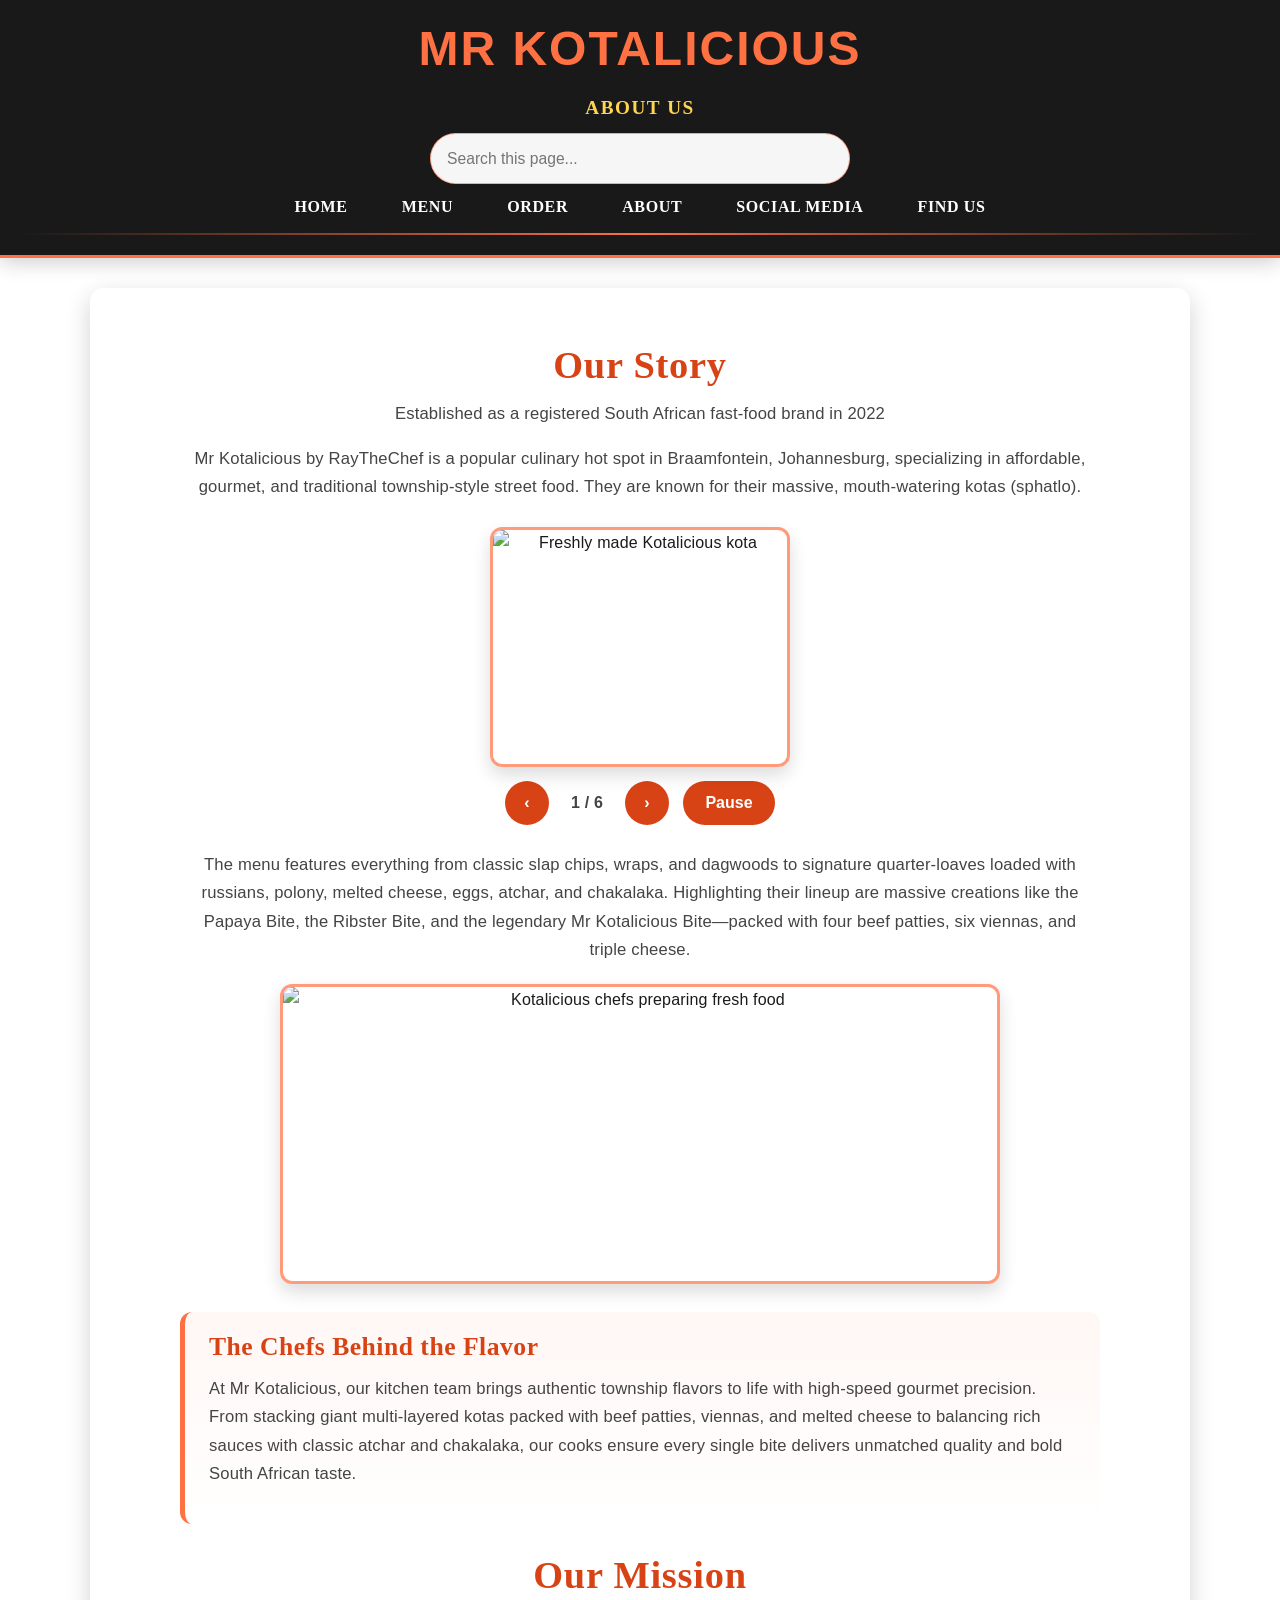
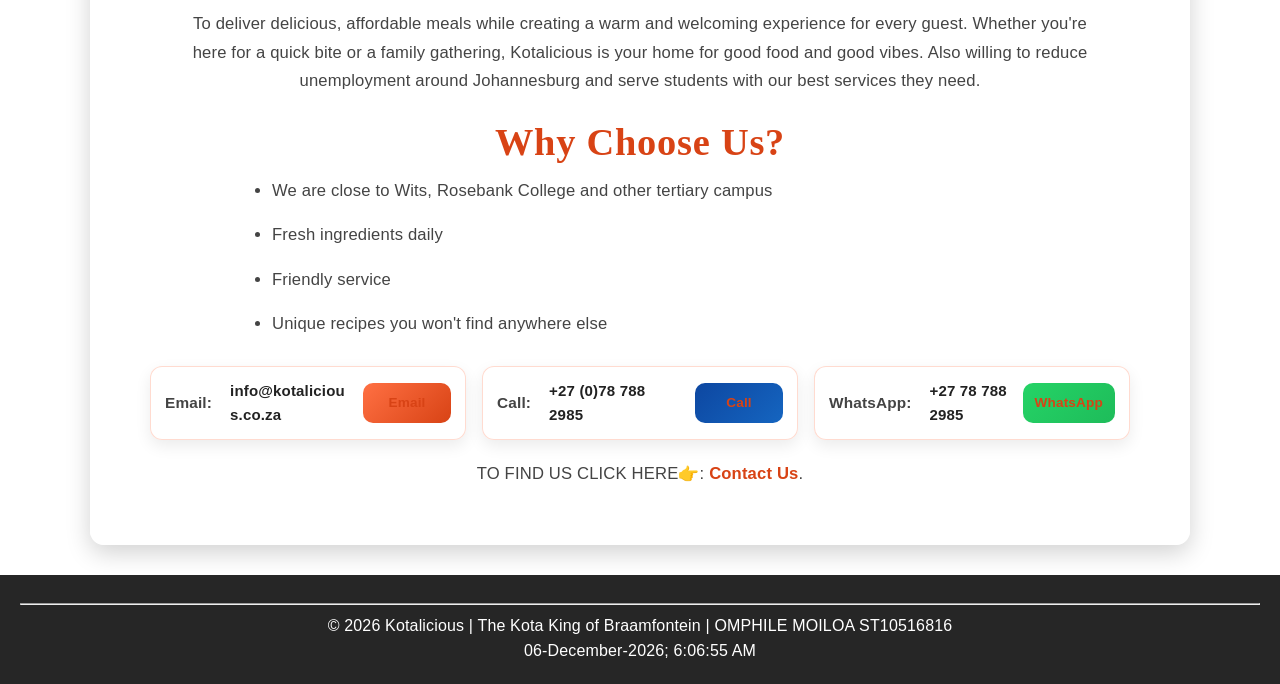
==== commit 011c2009: "moving the js link to the top" ====
--- a/about.html
+++ b/about.html
@@ -1,16 +1,18 @@
 <!DOCTYPE html>
 <html lang="en">
 <head>
+  <title>About Kotalicious | Braamfontein Kota Restaurant</title>
   <meta charset="UTF-8">
+  <meta name="author" content="Omphile Moiloa">
   <meta name="viewport" content="width=device-width, initial-scale=1.0">
-  <title>About Kotalicious | Braamfontein Kota Restaurant</title>
   <meta name="description" content="Meet Mr Kotalicious by RayTheChef, a Braamfontein restaurant serving affordable kotas and South African township street food since 2022.">
   <meta property="og:title" content="About Kotalicious | Braamfontein">
   <meta property="og:description" content="Learn about Mr Kotalicious, our story, chefs and freshly made township street food.">
   <meta property="og:type" content="website">
-  <meta property="og:url" content="https://kotalicious.co.za/about.html">
-  <link rel="canonical" href="https://kotalicious.co.za/about.html">
+  <meta property="og:url" content="https://mrkota.netlify.app/about.html">
+  <link rel="canonical" href="https://mrkota.netlify.app/about.html">
   <link rel="stylesheet" href="css/style.css">
+  <script src="js/script.js"></script>
 </head>
 <body class="about-page">
   <!-- Header and main navigation -->
@@ -24,7 +26,7 @@
     </div>
     <!-- Navigation links -->
     <nav>
-      <a href="home.html">Home</a>
+      <a href="index.html">Home</a>
       <a href="menu.html">Menu</a>
       <a href="order.html">Order</a>
       <a href="about.html">About</a>
@@ -131,7 +133,7 @@
   <footer>
     <hr>
     <p>&copy; 2026 Kotalicious | The Kota King of Braamfontein | OMPHILE MOILOA ST10516816</p>
+    <p><time class="live-date-time" aria-label="Current local date and time"></time></p>
   </footer>
-  <script src="js/script.js"></script>
 </body>
 </html>
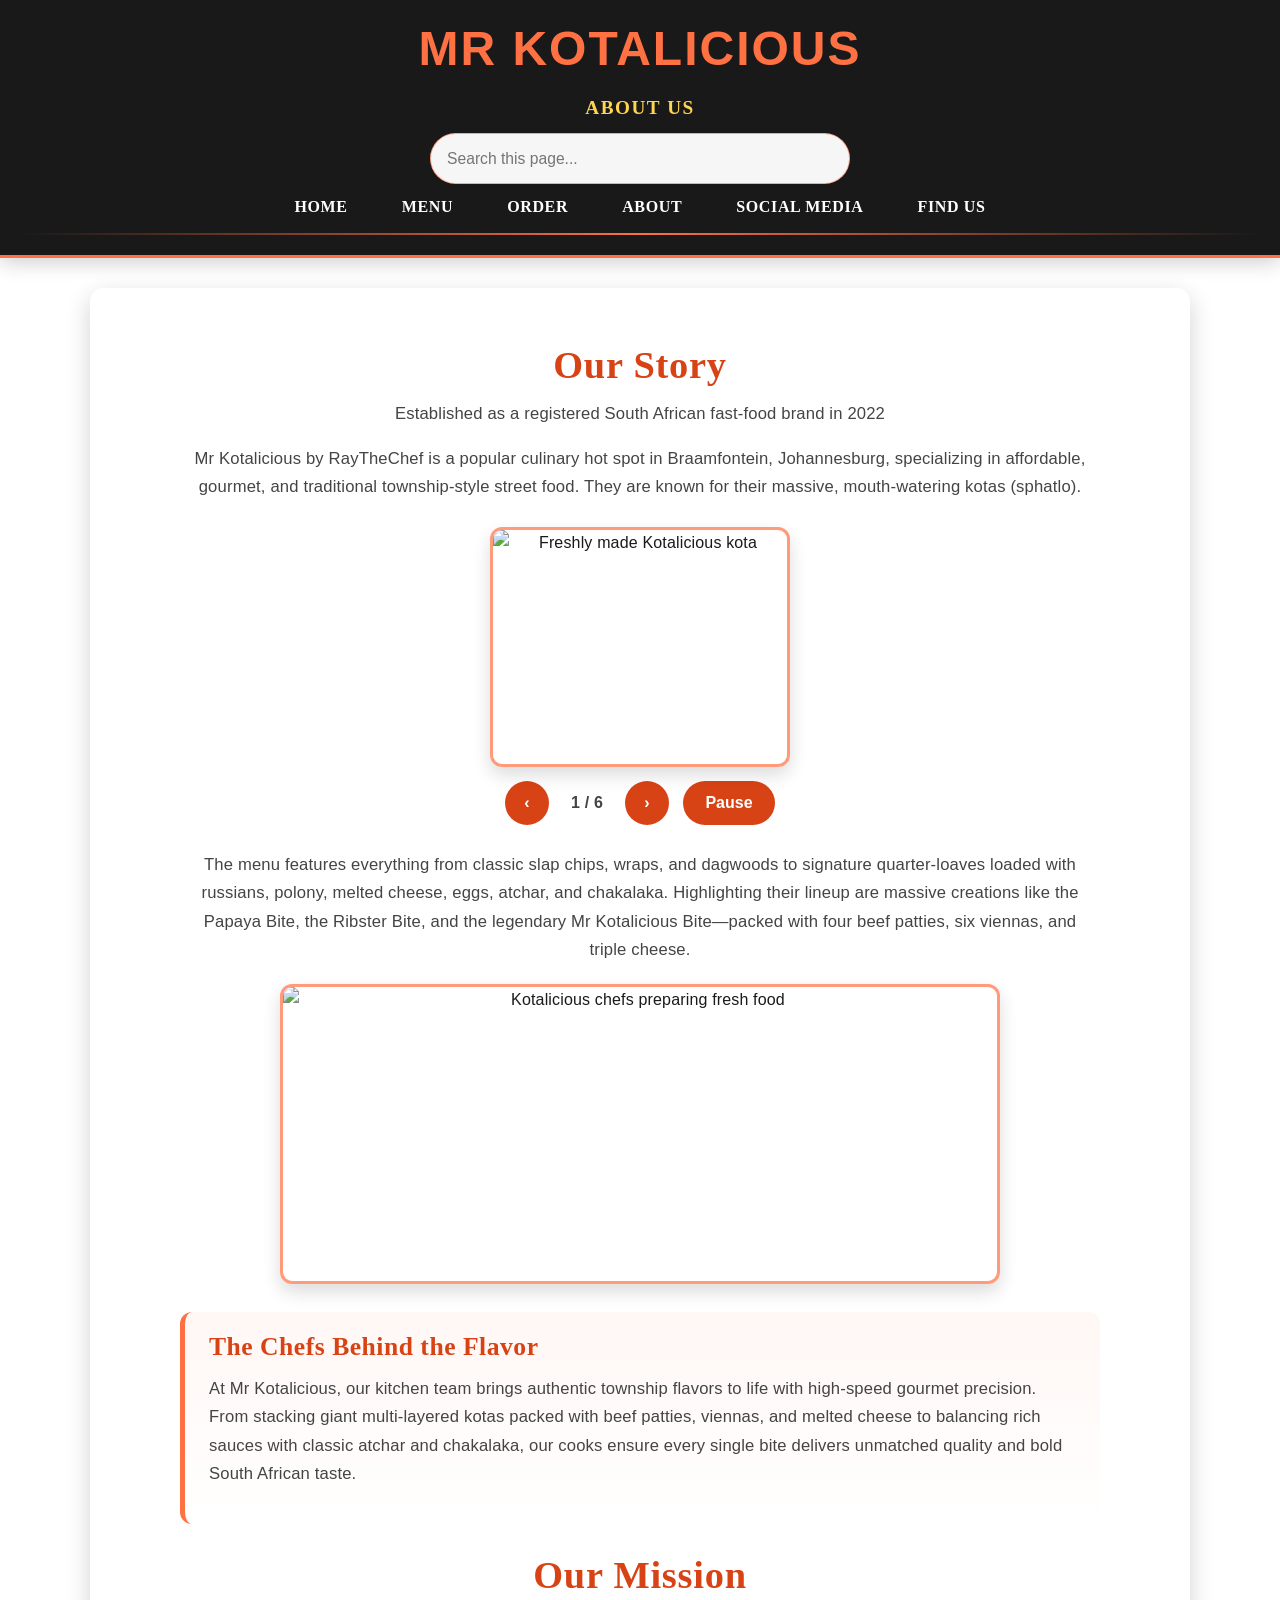
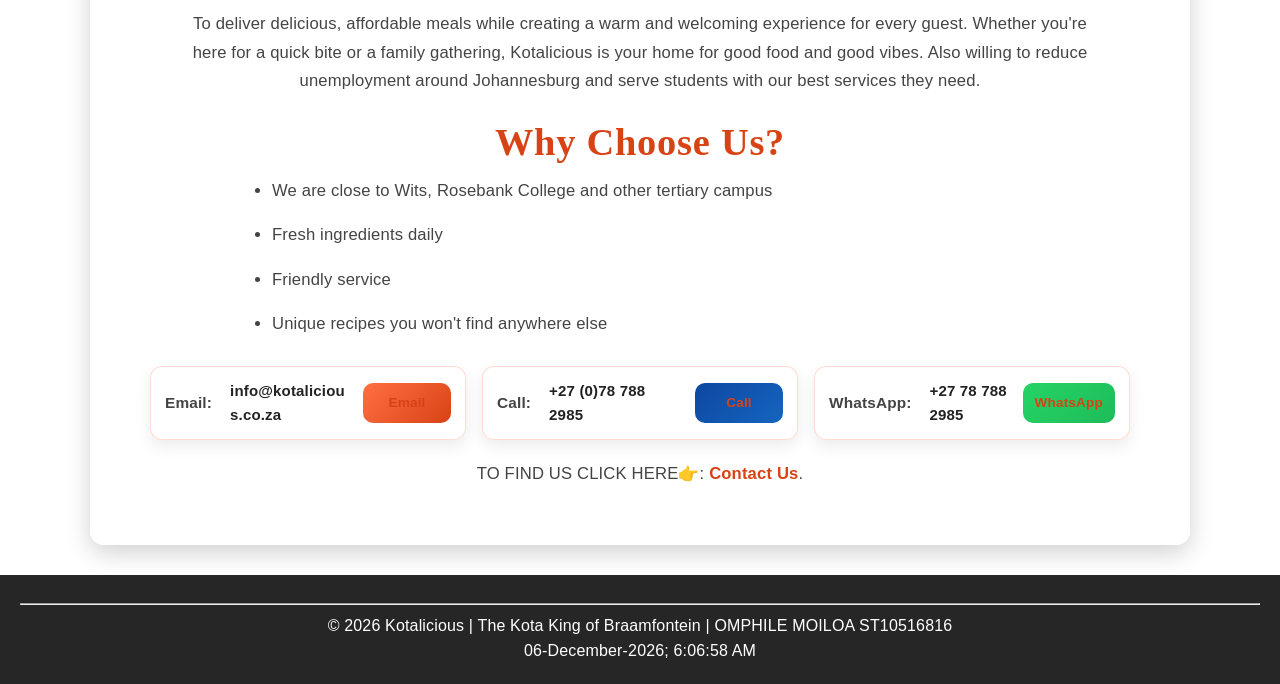
==== commit 5073f41e: "updating the loading time to be faster" ====
--- a/about.html
+++ b/about.html
@@ -12,7 +12,7 @@
   <meta property="og:url" content="https://mrkota.netlify.app/about.html">
   <link rel="canonical" href="https://mrkota.netlify.app/about.html">
   <link rel="stylesheet" href="css/style.css">
-  <script src="js/script.js"></script>
+  <script src="js/script.js" defer></script>
 </head>
 <body class="about-page">
   <!-- Header and main navigation -->
--- a/css/style.css
+++ b/css/style.css
@@ -975,6 +975,7 @@
       font-size: 1.04rem;
     }
 
+    /* About page slideshow layout and controls. */
     .about-page .about-gallery {
       display: grid;
       grid-template-columns: repeat(auto-fit, minmax(220px, 1fr));
@@ -1924,7 +1925,11 @@
 @media (max-width: 600px) {
   body {
     font-size: 0.95rem;
-    background-attachment: scroll;
+    /* Keep the background sized to the mobile viewport. */
+    background-attachment: fixed;
+    background-position: center center;
+    background-size: cover;
+    background-repeat: no-repeat;
   }
 
   main {
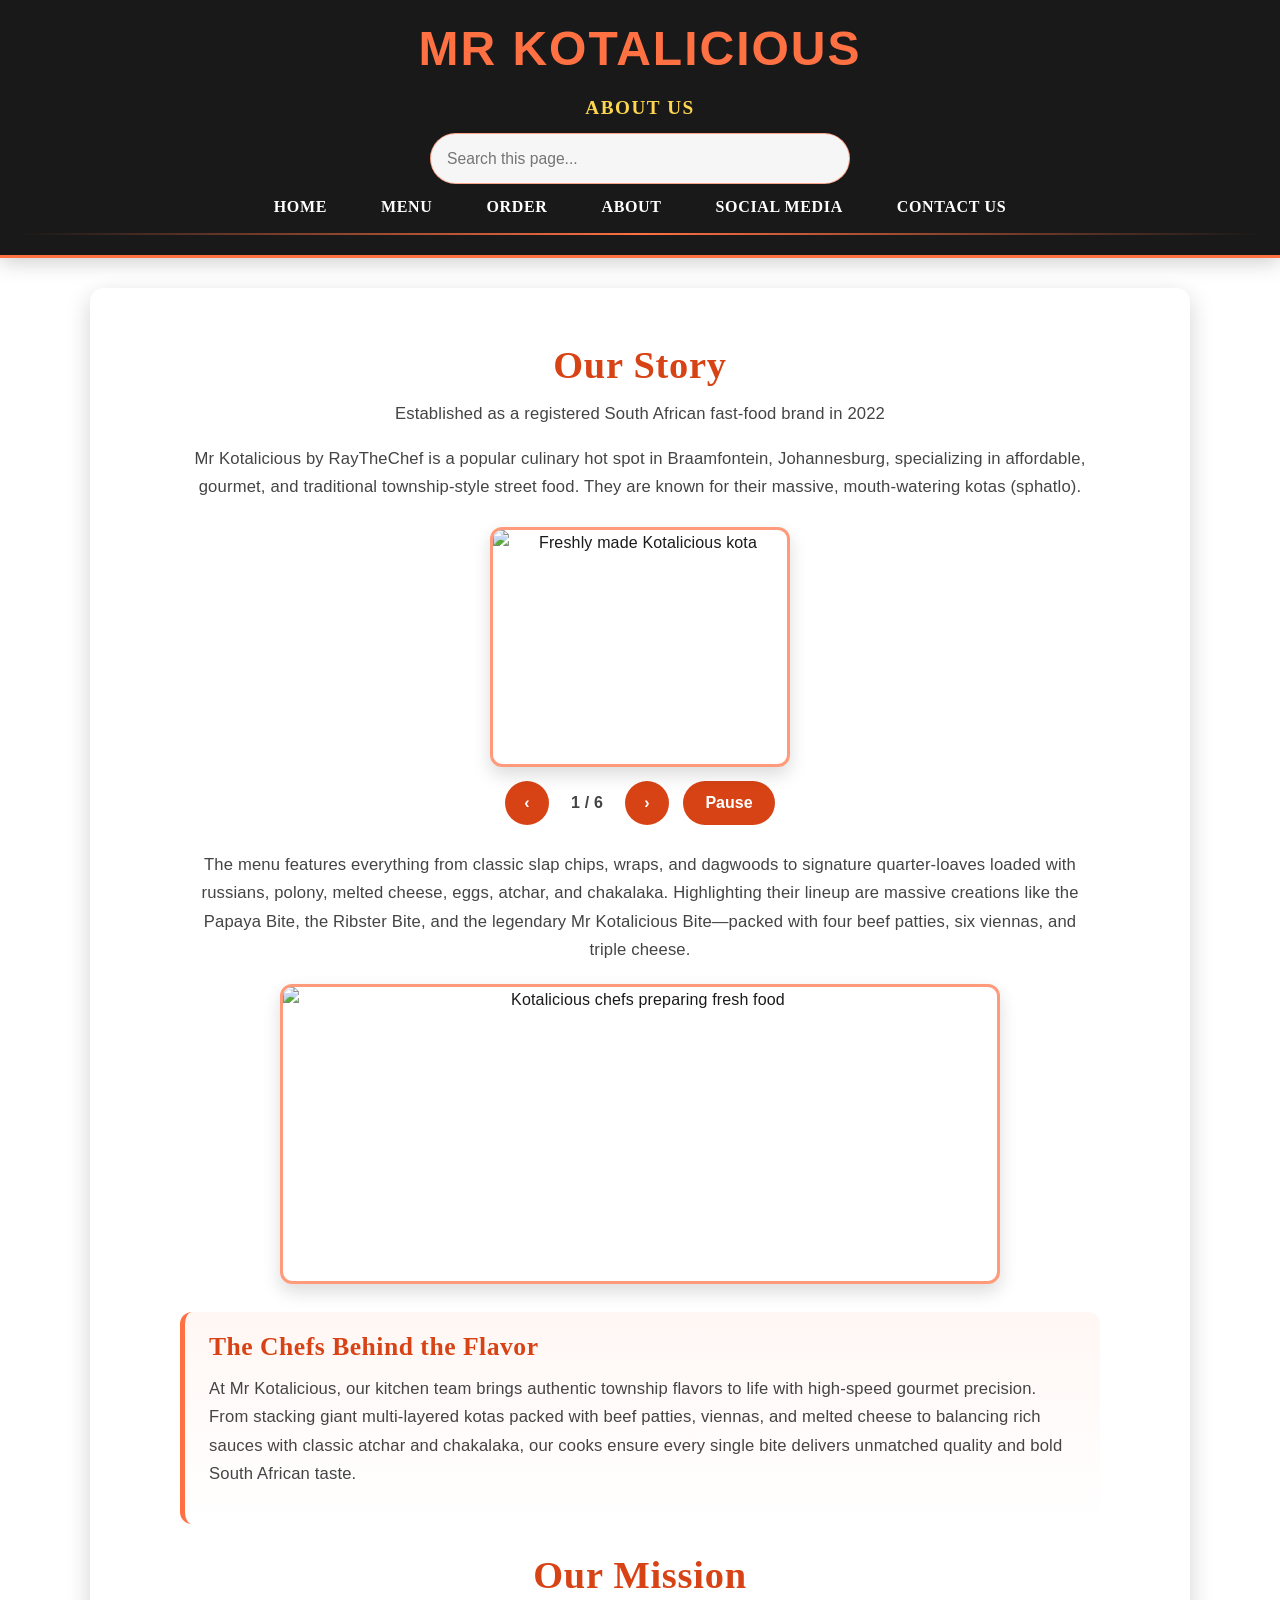
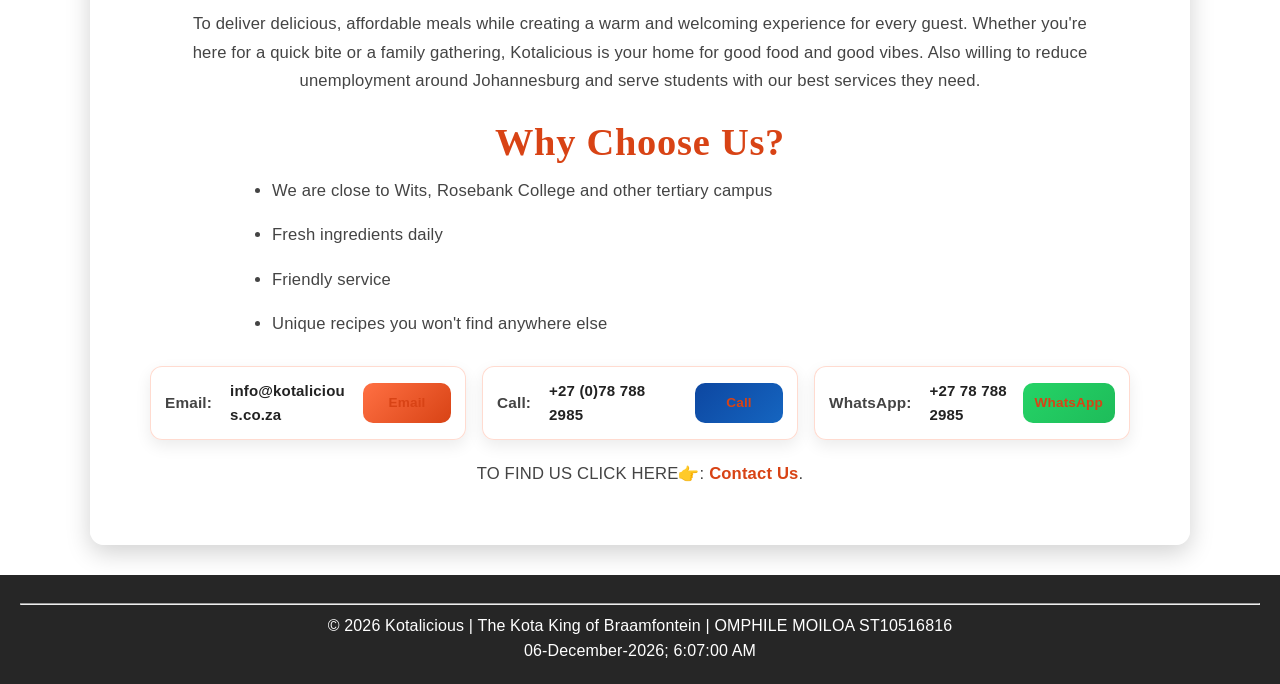
==== commit 44fc7b64: "changing find us to contact us" ====
--- a/about.html
+++ b/about.html
@@ -31,7 +31,7 @@
       <a href="order.html">Order</a>
       <a href="about.html">About</a>
       <a href="social-media.html">Social Media</a>
-      <a href="find-us.html">Find Us</a>
+      <a href="find-us.html">Contact Us</a>
     </nav>
     <hr color="orange">
   </header>
--- a/css/style.css
+++ b/css/style.css
@@ -702,6 +702,13 @@
       color: #333;
     }
 
+    #pickupTimeHelp {
+      display: block;
+      margin-top: 6px;
+      color: #555;
+      font-size: 0.88rem;
+    }
+
     input,
     textarea {
       width: 100%;
